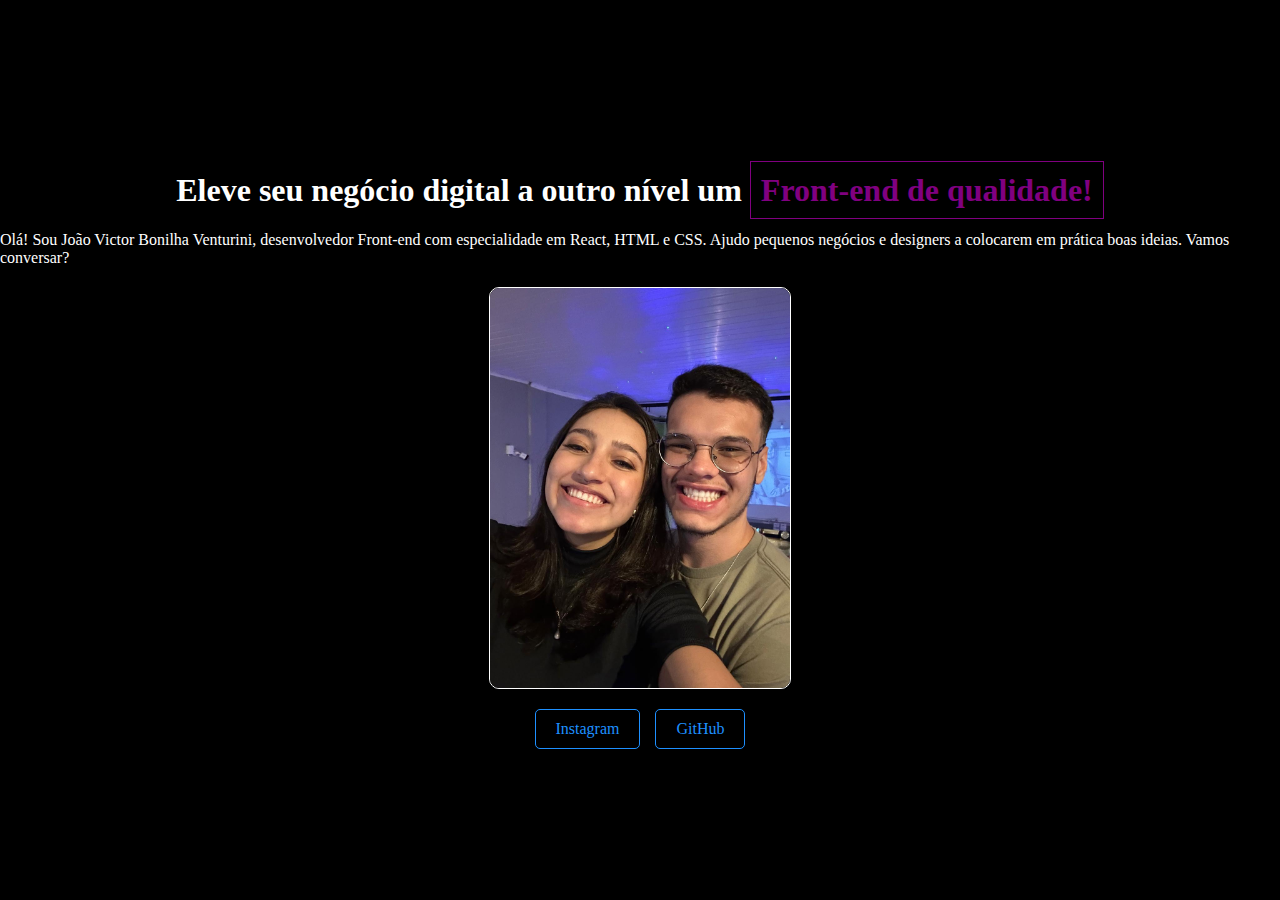
==== tags/index.html @ eff796fb "feature -  Trabalhando com o css" ====
<!DOCTYPE html>
<html lang="pt-br">

<head>
    <meta charset="UTF-8">
    <meta http-equiv="X-UA-Compatible" content="IE=edge">
    <meta name="viewport" content="width=device-width, initial-scale=1.0">
    <link rel="stylesheet" href="style.css">
    <title>Document</title>
</head>

<body>
    <header></header> <!-- cabeçalho -->
    <main> <!-- conteudo -->
        <h1>
            Eleve seu negócio digital a outro nível um <span> Front-end de qualidade! </span>
        </h1>
        <p>
            Olá! Sou João Victor Bonilha Venturini, desenvolvedor Front-end com especialidade em React, HTML e CSS.
            Ajudo
            pequenos negócios e designers a colocarem em prática boas ideias. Vamos conversar?
        </p>
        <img src="foto.jpeg" alt="foto com a minha namorada, tem amo amor" style="width: 300px;">
        <div class="containerA">
            <a href="https://Instagram.com/Bonilha_0" class="centered">Instagram</a> <!-- tag ancora -->
            <a href="https://github.com/Bonilhajvv" class="centered">GitHub</a>
        </div>
    </main>
    <footer></footer> <!-- rodapé -->
</body>

</html>
---- tags/style.css ----
body {
    background-color: black;
    color: white;
    display: flex; /* Define o corpo como um contêiner flexível */
    flex-direction: column; /* Alinha os elementos verticalmente */
    align-items: center; /* Centraliza os elementos horizontalmente */
    justify-content: center; /* Centraliza os elementos verticalmente */
    min-height: 100vh; /* Garante que o corpo ocupe 100% da altura da janela */
    margin: 0; /* Remove as margens padrão */
}

h1 {
    text-align: center; /* Centraliza o texto dentro do h1 */
}

span {
    color: purple;
    border: 1px solid purple; /* Apenas para efeito visual */
    padding: 10px;
    text-align: center; /* Centraliza o texto dentro do span */
}

img {
    display: block; /* Define o corpo como um contêiner block */
    margin: 20px auto; /* Centraliza a imagem horizontalmente */
    height: auto; /* Mantém a proporção da imagem */
    border: 1px solid white; /* Apenas para efeito visual */
    border-radius: 10px; /* Bordas arredondadas */
}

.containerA { /* Corrige o nome da classe */
    display: flex; /* Define o contêiner como flexível */
    flex-direction: row; /* Alinha os botões na horizontal */
    justify-content: center; /* Centraliza os botões horizontalmente */
    align-items: center; /* Alinha os botões verticalmente */
    gap: 15px; /* Adiciona espaço entre os botões */
}

a {
    color: DodgerBlue;
    text-decoration: none; /* Remove o sublinhado dos links */
    padding: 10px 20px; /* Adiciona espaço interno para efeito de botão */
    border: 1px solid DodgerBlue; /* Adiciona uma borda ao link */
    border-radius: 5px; /* Bordas arredondadas */
    transition: background-color 0.3s, color 0.3s; /* Efeitos de transição */
    display: inline-block; /* Necessário para centralização */
    text-align: center; /* Centraliza o texto dentro do link */
}

a:hover {
    background-color: purple; /* Altera o fundo no hover */
    border: 1px solid purple; /* Adiciona uma borda ao link */
    color: white; /* Altera a cor do texto no hover */
}
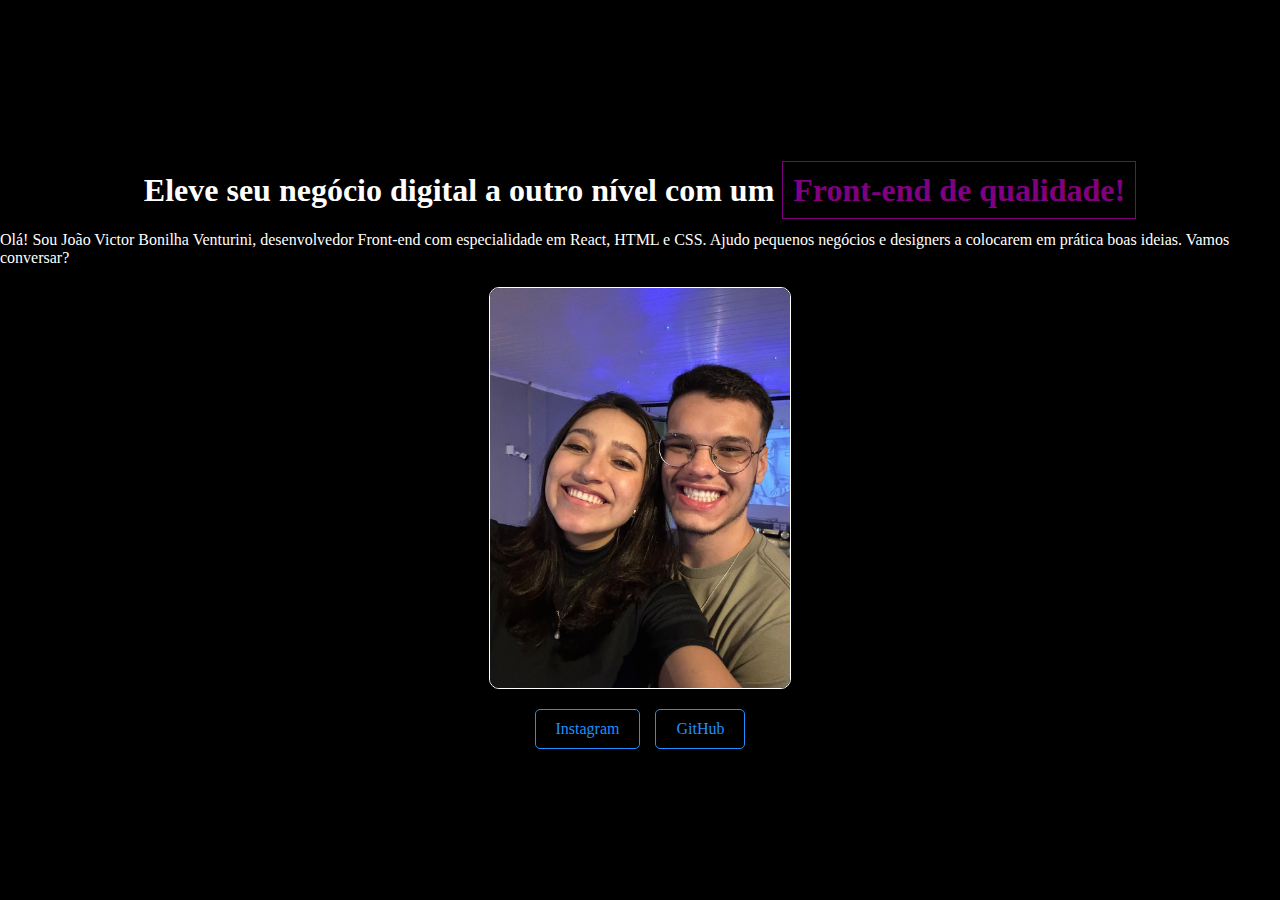
==== commit 9fd090aa: "fix -Erros de formatação" ====
--- a/tags/index.html
+++ b/tags/index.html
@@ -13,7 +13,7 @@
     <header></header> <!-- cabeçalho -->
     <main> <!-- conteudo -->
         <h1>
-            Eleve seu negócio digital a outro nível um <span> Front-end de qualidade! </span>
+            Eleve seu negócio digital a outro nível com um <span> Front-end de qualidade! </span>
         </h1>
         <p>
             Olá! Sou João Victor Bonilha Venturini, desenvolvedor Front-end com especialidade em React, HTML e CSS.
